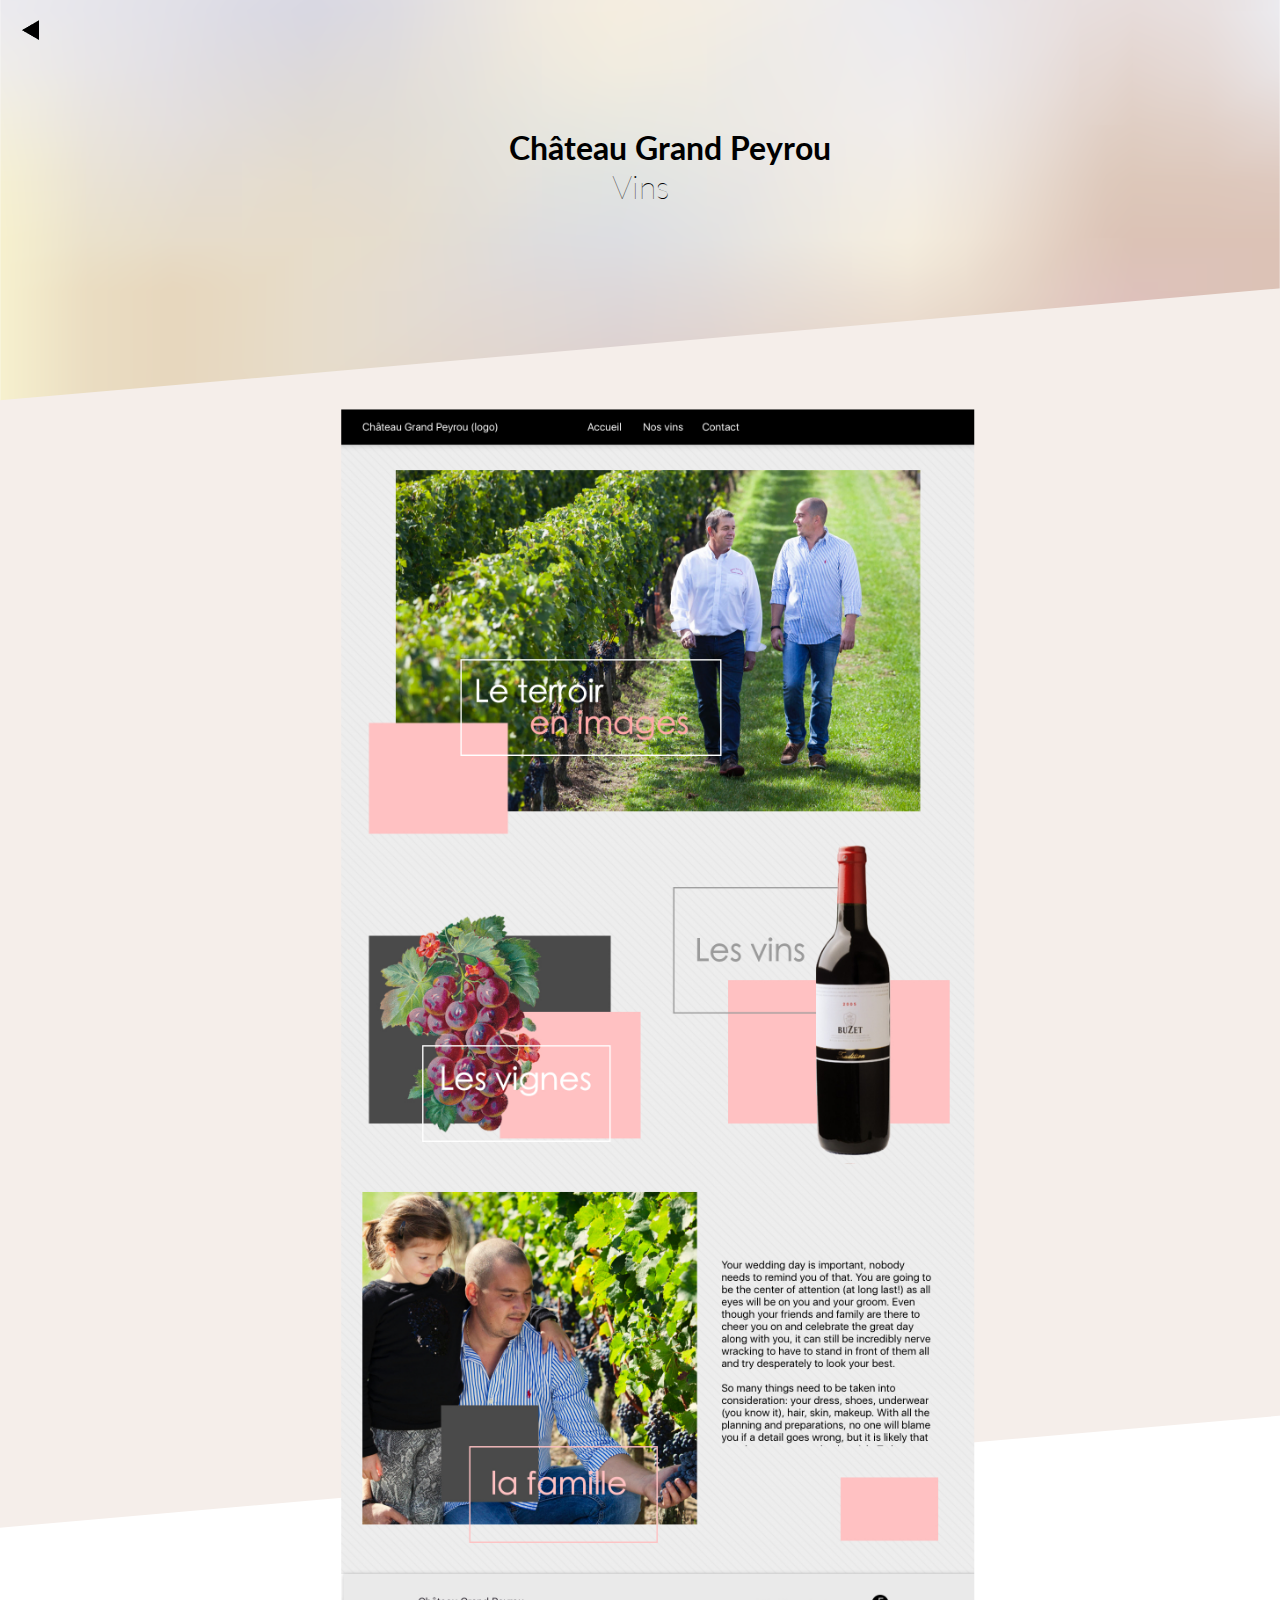
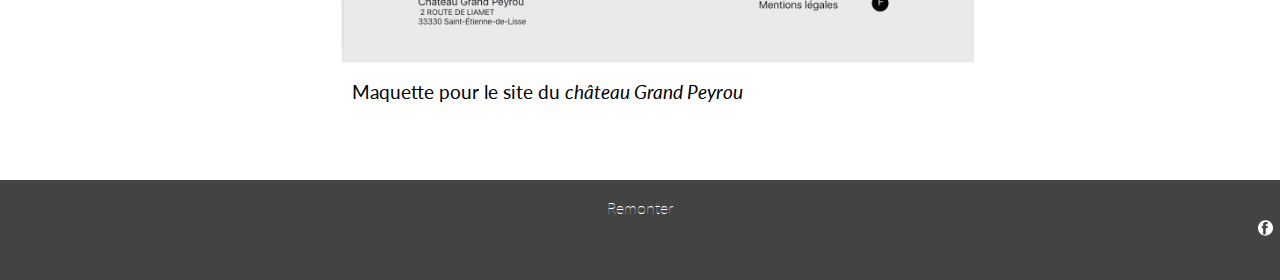
==== chateau-grand-peyrou.html @ f62dc9a3 "nouvelles pages" ====
<!doctype html>
<html>

<head>
    <title> Portfolio Chloé Mormin </title>
    <script src="http://ajax.googleapis.com/ajax/libs/jquery/2.0.0/jquery.min.js"></script>
    <meta charset="UTF-8">
    <meta name="description" content="Ceci est mon portfolio">
    <meta name="keywords" content="portfolio, graphiste, UI designer">
    <meta name="viewport" content="width=device-width,initial-scale=1,maximum-scale=1">
    <link rel="stylesheet" href="styles/reset.css">
    <link rel="stylesheet" href="styles/styles-page-grand-peyrou.css">
    <link href="images/faviconCM.png" rel="icon" type="image/png"> </head>

<body>
    <div class="hero-peyrou" id="haut">
        <a href="index.html"><img src="images/retour.png">
            <!---retour--->
        </a>
        <h1>Château Grand Peyrou</h1>
        <h2>Vins</h2> </div>
    <div class=centre>
        <div class="diagonale"> <img src="images/accueil-peyrou.jpg"> </div>
    </div>
    <section>
        <p>Maquette pour le site du <span>château Grand Peyrou</span></p>
    </section>
    
    <div class="footer"> <a id="remonter" href="#haut">Remonter</a>
        <a id="facebook" href="https://www.facebook.com/ChloeImagine/"> <img src="images/fb.svg"></a>
    </div>
    <script type="text/javascript" src="js/smoothscroll.js"></script>
</body>

</html>
<!--- Commentaire HTML --->
---- styles/styles-page-grand-peyrou.css ----
@import url('https://fonts.googleapis.com/css?family=Lato:100,400,900');
body {
    overflow-x: hidden;
}


/*******                  PAGE ENCRE DES COTEAUX                 **********/

.hero-peyrou {
    background-image: url("../images/fondpastel.png");
    background-size: cover;
    background-repeat: no-repeat;
    background-position: center;
    height: 500px;
}

.hero-peyrou h1 {
    font-family: 'Lato', sans-serif;
    padding-top: 4em;
    font-size: 2em;
    font-weight: bold;
    display: flex;
    justify-content: center;
}

.hero-peyrou h2 {
    font-family: 'Lato', sans-serif;
    font-size: 2em;
    font-weight: 100;
    display: flex;
    justify-content: center;
}

img["../images/retour2.png"] {
    z-index: 1;
    padding-bottom: 5px;
}

.hero-peyrou a {
    z-index: 1;
    margin: 20px;
    display: block;
    float: left;
    font-family: 'lato', sans-serif;
    font-size: 0.8em;
    height: 30px;
}

.hero-peyrou a:hover {
    text-decoration: underline;
}


.diagonale {
    background-color: #f5eeea;
    transform: rotate(-5deg);
    width: 130%;
    margin-left: -15%;
    margin-top: -12%;
    display: flex;
    justify-content: center;
}

.centre {
    margin-left: 8%;
    width: 100vw;
    display: flex;
    justify-content: center;
    align-items: center;
}

img[src="images/accueil-peyrou.jpg"] {
    transform: rotate(5deg);
    margin: -194px -10%;
    margin-top: 4em;
    width: 43%;
    height: 100%;
}

section p {
    font-family: 'Lato', sans-serif;
    padding-top: 11em;
    padding-bottom: 4em;
    margin-left: 27.5%;
    font-size: 1.2em;
    font-weight: 400;
    color: black;
    /*margin:auto;*/
}
section p span {
    font-style: italic;
    font-weight: 400;
}


/*******                  FOOTER                       **********/

.footer {
    background-color: #434343;
    height: 100px;
    min-width: 100%;
    display: flex;
    align-items: center;
    justify-content: center;
    flex-direction: column;
    /*change le sens des parametres align-items et justify-content*/
}

img[src="images/fb.svg"] {
    z-index: 1;
    width: 22%;
    height: 100%;
}

.footer #facebook {
    margin-right: -3em;
    margin-top: -1.5em;
    align-self: flex-end;
}

.footer #remonter {
    color: white;
    font-family: 'Lato', sans-serif;
    font-size: 1em;
    font-weight: 100;
}

.footer #remonter:hover {
    text-decoration: underline;
}
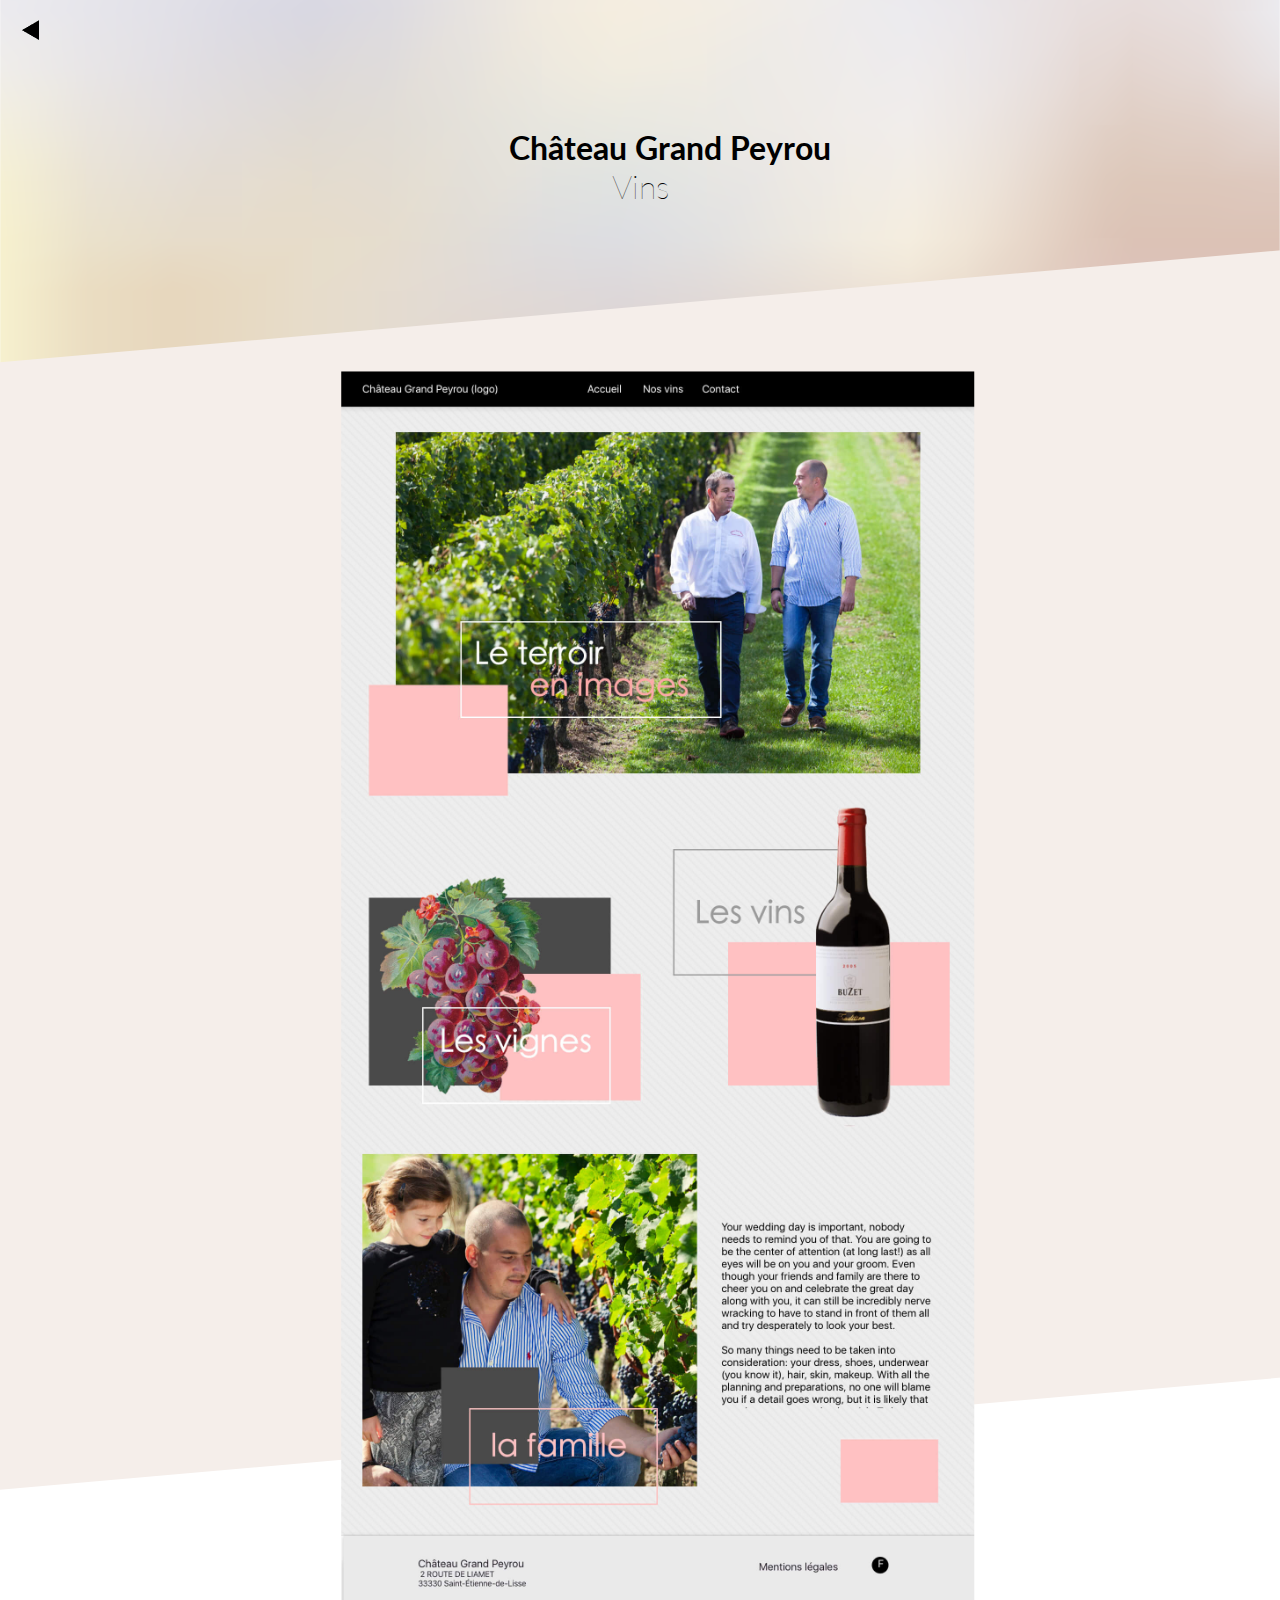
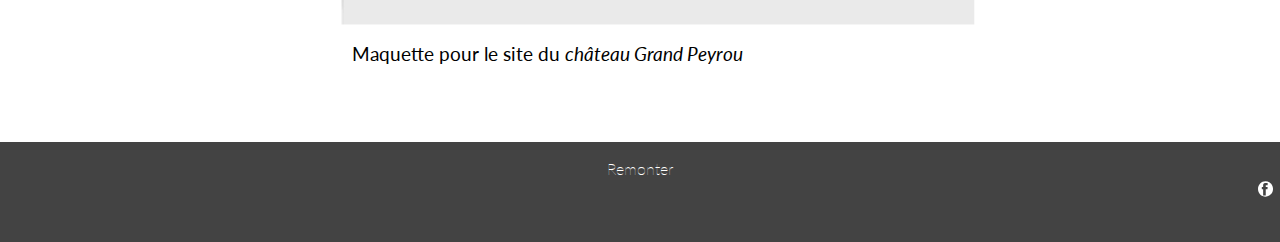
==== commit 4e72b5c3: "media queries" ====
--- a/chateau-grand-peyrou.html
+++ b/chateau-grand-peyrou.html
@@ -30,6 +30,8 @@
         <a id="facebook" href="https://www.facebook.com/ChloeImagine/"> <img src="images/fb.svg"></a>
     </div>
     <script type="text/javascript" src="js/smoothscroll.js"></script>
+        <script type="text/javascript" src="js/stophorizontalscroll.js"></script>
+
 </body>
 
 </html>
--- a/styles/styles-page-grand-peyrou.css
+++ b/styles/styles-page-grand-peyrou.css
@@ -4,7 +4,7 @@
 }
 
 
-/*******                  PAGE ENCRE DES COTEAUX                 **********/
+/*******                  PAGE Grand Peyrou                 **********/
 
 .hero-peyrou {
     background-image: url("../images/fondpastel.png");
@@ -56,7 +56,7 @@
     transform: rotate(-5deg);
     width: 130%;
     margin-left: -15%;
-    margin-top: -12%;
+    margin-top: -12em;
     display: flex;
     justify-content: center;
 }
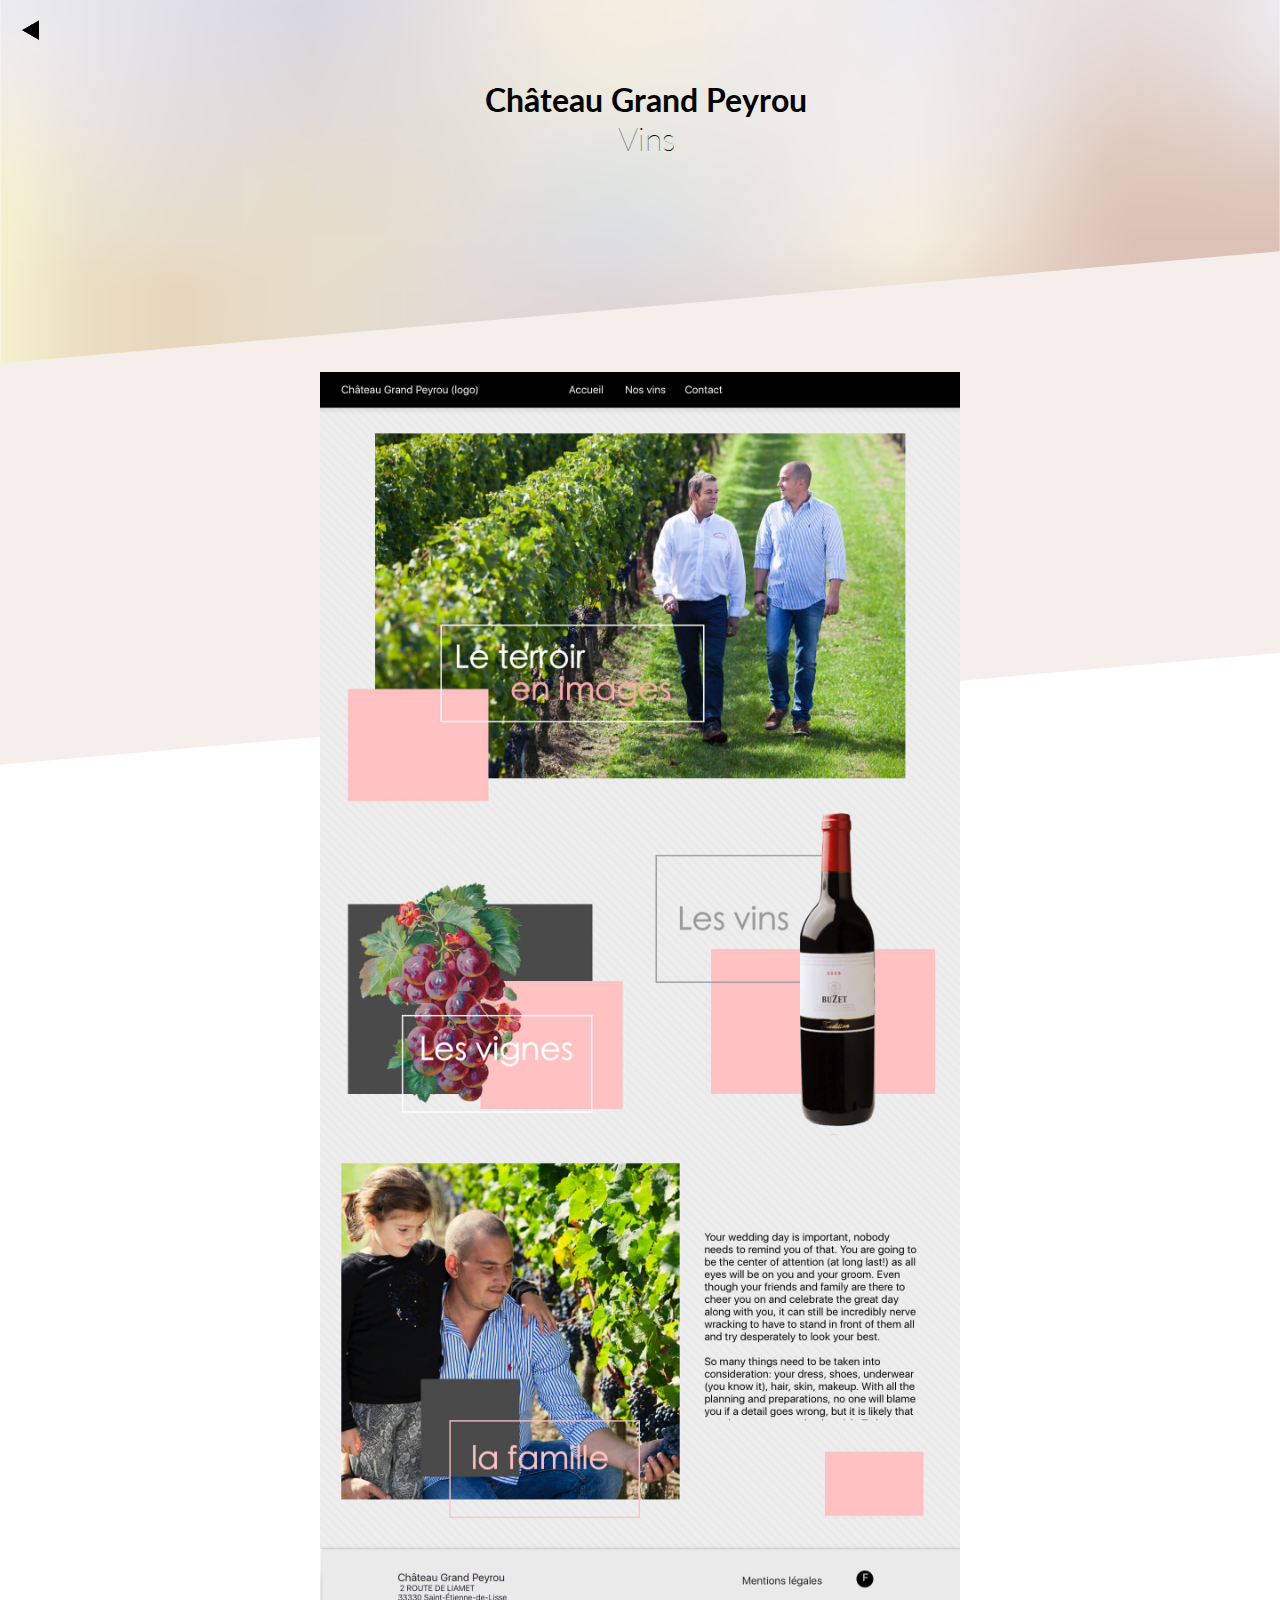
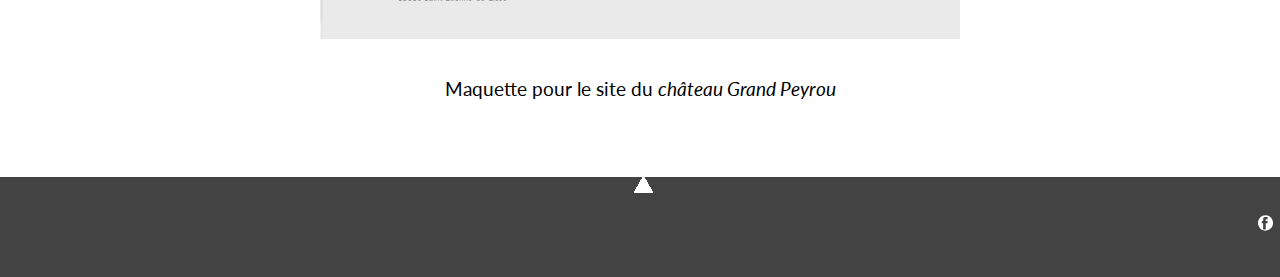
==== commit c1a32407: "Chateau Grand Peyrou ok" ====
--- a/chateau-grand-peyrou.html
+++ b/chateau-grand-peyrou.html
@@ -17,20 +17,32 @@
         <a href="index.html"><img src="images/retour.png">
             <!---retour--->
         </a>
-        <h1>Château Grand Peyrou</h1>
-        <h2>Vins</h2> </div>
+        <div class="placement_titres">
+        <h1>Château Grand Peyrou</h1>
+        <h2>Vins</h2> 
+        </div>
+    </div>
+    <div class="diagonale"></div>
+    
     <div class=centre>
-        <div class="diagonale"> <img src="images/accueil-peyrou.jpg"> </div>
+         <img src="images/accueil-peyrou.jpg"> 
+    
+    <section>
+        <p>Maquette pour le site du <span>château Grand Peyrou</span></p>
+    </section>
     </div>
-    <section>
-        <p>Maquette pour le site du <span>château Grand Peyrou</span></p>
-    </section>
     
-    <div class="footer"> <a id="remonter" href="#haut">Remonter</a>
+    <div class="footer"> 
+        <div class="position">
+            <img src="images/haut.png" id="stop" class="animated">
+            <a id="remonter" href="#haut"> <br>Remonter</a>
+        </div>
+        
         <a id="facebook" href="https://www.facebook.com/ChloeImagine/"> <img src="images/fb.svg"></a>
     </div>
+    
     <script type="text/javascript" src="js/smoothscroll.js"></script>
-        <script type="text/javascript" src="js/stophorizontalscroll.js"></script>
+    <script type="text/javascript" src="js/stophorizontalscroll.js"></script>
 
 </body>
 
--- a/styles/styles-page-grand-peyrou.css
+++ b/styles/styles-page-grand-peyrou.css
@@ -4,7 +4,7 @@
 }
 
 
-/*******                  PAGE Grand Peyrou                 **********/
+/*******                  PAGE GRAND PEYROU                 **********/
 
 .hero-peyrou {
     background-image: url("../images/fondpastel.png");
@@ -14,24 +14,67 @@
     height: 500px;
 }
 
+@media screen and (max-width:1070px) and (min-width:601px){
+    .hero-peyrou {
+    height: 400px;
+}
+}
+
+@media screen and (max-width:600px) and (min-width:320px){
+    .hero-peyrou {
+    height: 400px;
+}
+}
+
+.placement_titres{
+    display:flex;
+    flex-direction: column;
+    align-items: center;
+    padding-top: 5em;
+    margin-right:3em;
+}
+
 .hero-peyrou h1 {
-    font-family: 'Lato', sans-serif;
-    padding-top: 4em;
+    font-family: 'Lato', sans-serif;    
     font-size: 2em;
     font-weight: bold;
-    display: flex;
-    justify-content: center;
+
+}
+
+@media screen and (max-width:1070px) and (min-width:601px){
+.hero-peyrou h1 {
+        font-size: 2rem;
+    }
+    }
+
+@media screen and (max-width:600px) and (min-width:320px){
+    .hero-peyrou h1 {
+    padding-top: -3em;
+    font-size: 1.8em;
+    text-align:center;
+
+}
 }
 
 .hero-peyrou h2 {
     font-family: 'Lato', sans-serif;
     font-size: 2em;
     font-weight: 100;
-    display: flex;
-    justify-content: center;
-}
-
-img["../images/retour2.png"] {
+}
+
+ @media screen and (max-width:1070px) and (min-width:601px){
+    .hero-peyrou h2 {
+    font-size: 1.8rem;
+    }     
+}
+
+@media screen and (max-width:600px) and (min-width:320px){
+    .hero-peyrou h2 {
+    font-size: 1.5em;
+}
+}
+
+img["images/retour2.png"] {
     z-index: 1;
     padding-bottom: 5px;
 }
@@ -55,38 +98,75 @@
     background-color: #f5eeea;
     transform: rotate(-5deg);
     width: 130%;
+    min-height:25em;
     margin-left: -15%;
     margin-top: -12em;
     display: flex;
     justify-content: center;
 }
 
+@media screen and (max-width:1200px) and (min-width:1001px){
+    .diagonale {
+    margin-top: -12em;
+    height:15em;
+    }
+}
+
+@media screen and (max-width:1000px) and (min-width:320px){
+    .diagonale {
+    margin-top: -12em;
+    max-height:8em;
+    }
+}
+
 .centre {
-    margin-left: 8%;
-    width: 100vw;
+    margin-left: 25%;
+    width:50%;
     display: flex;
+    flex-direction: column;
     justify-content: center;
     align-items: center;
+    margin-top:-25em;
+    position:relative;
+    z-index:1;
+}
+
+@media screen and (max-width:550px) and (min-width:320px){
+    .centre {
+        width:80%;
+        margin-left: 10%;
+}
 }
 
 img[src="images/accueil-peyrou.jpg"] {
-    transform: rotate(5deg);
-    margin: -194px -10%;
-    margin-top: 4em;
-    width: 43%;
-    height: 100%;
+    margin-top:4em;
+    width:100%;
+    height:auto;
+}
+
+@media screen and (max-width:700px) and (min-width:320px){
+    img[src="images/accueil-peyrou.jpg"] {
+        margin-top:2em;
+}
 }
 
 section p {
     font-family: 'Lato', sans-serif;
-    padding-top: 11em;
+    margin-top: 2em;
     padding-bottom: 4em;
-    margin-left: 27.5%;
+    text-align:center;
     font-size: 1.2em;
     font-weight: 400;
     color: black;
-    /*margin:auto;*/
-}
+}
+
+@media screen and (max-width:1200px) and (min-width:320px){
+    section p{
+    font-size: 1em;
+    padding-bottom:3em;
+    }
+}
+
 section p span {
     font-style: italic;
     font-weight: 400;
@@ -97,13 +177,77 @@
 
 .footer {
     background-color: #434343;
-    height: 100px;
+     height: 100px;
     min-width: 100%;
     display: flex;
     align-items: center;
     justify-content: center;
     flex-direction: column;
     /*change le sens des parametres align-items et justify-content*/
+}
+
+.position{
+    width:10px;
+    height:auto;
+    position:relative;
+    display:flex;
+    align-items: center;
+    margin-top:1em;
+
+}
+
+.footer #remonter {
+    opacity:0;
+    padding:1em;
+    margin-top:0.5em;
+    position:absolute;
+    left:calc( ( 100% - 85px ) / 2 );
+}
+
+.footer #remonter:hover {
+    opacity:1;
+    color: white;
+    font-family: 'Lato', sans-serif;
+    font-size: 0.9em;
+    font-weight: 100;
+    padding:1em;
+}
+
+
+.animated{
+        margin-top:-1.5em;
+        padding-bottom:2em;
+        position:absolute;
+        left:calc( ( 100% - 12px ) / 2 );
+/*    margin-left:2em;*/
+/*    margin-bottom:1em*/
+    animation: myanim 2s linear infinite;
+    -webkit-animation-direction: alternate; /* Safari 4.0 - 8.0 */
+    animation-direction: alternate;
+    -webkit-animation-play-state: running
+}
+
+.animated:hover{
+    animation: stop;
+}
+
+.animated.off {
+		-moz-animation-name: none;
+	-webkit-animation-name: none;
+	-ms-animation-name: none;
+		animation-name: none;	
+	}
+
+/* Code for old Chrome, Safari and Opera */
+@-webkit-keyframes myanim {
+    from {top: 0px;}
+    to {top: 10px;}
+}
+
+/* Standard syntax */
+@keyframes myanim {
+    from {top: 0px;}
+    to {top: 10px;}
 }
 
 img[src="images/fb.svg"] {
@@ -118,13 +262,34 @@
     align-self: flex-end;
 }
 
-.footer #remonter {
-    color: white;
-    font-family: 'Lato', sans-serif;
-    font-size: 1em;
-    font-weight: 100;
-}
-
-.footer #remonter:hover {
-    text-decoration: underline;
-}+@media screen and (max-width:1070px) and (min-width:800px){
+    
+    .footer{
+        height:70px;
+    }
+    }
+
+@media screen and (max-width:799px) and (min-width:550px){
+    .footer{
+        height:70px;
+    }
+    }
+
+@media screen and (max-width:549px) and (min-width:320px){
+
+    .footer{
+        height:50px;
+        margin-top:-1em;
+    }
+    
+    .footer #remonter {
+    display:none;
+}
+    
+    .animated{
+        display:none;
+}
+    #facebook{
+        display:none;
+    }
+    }
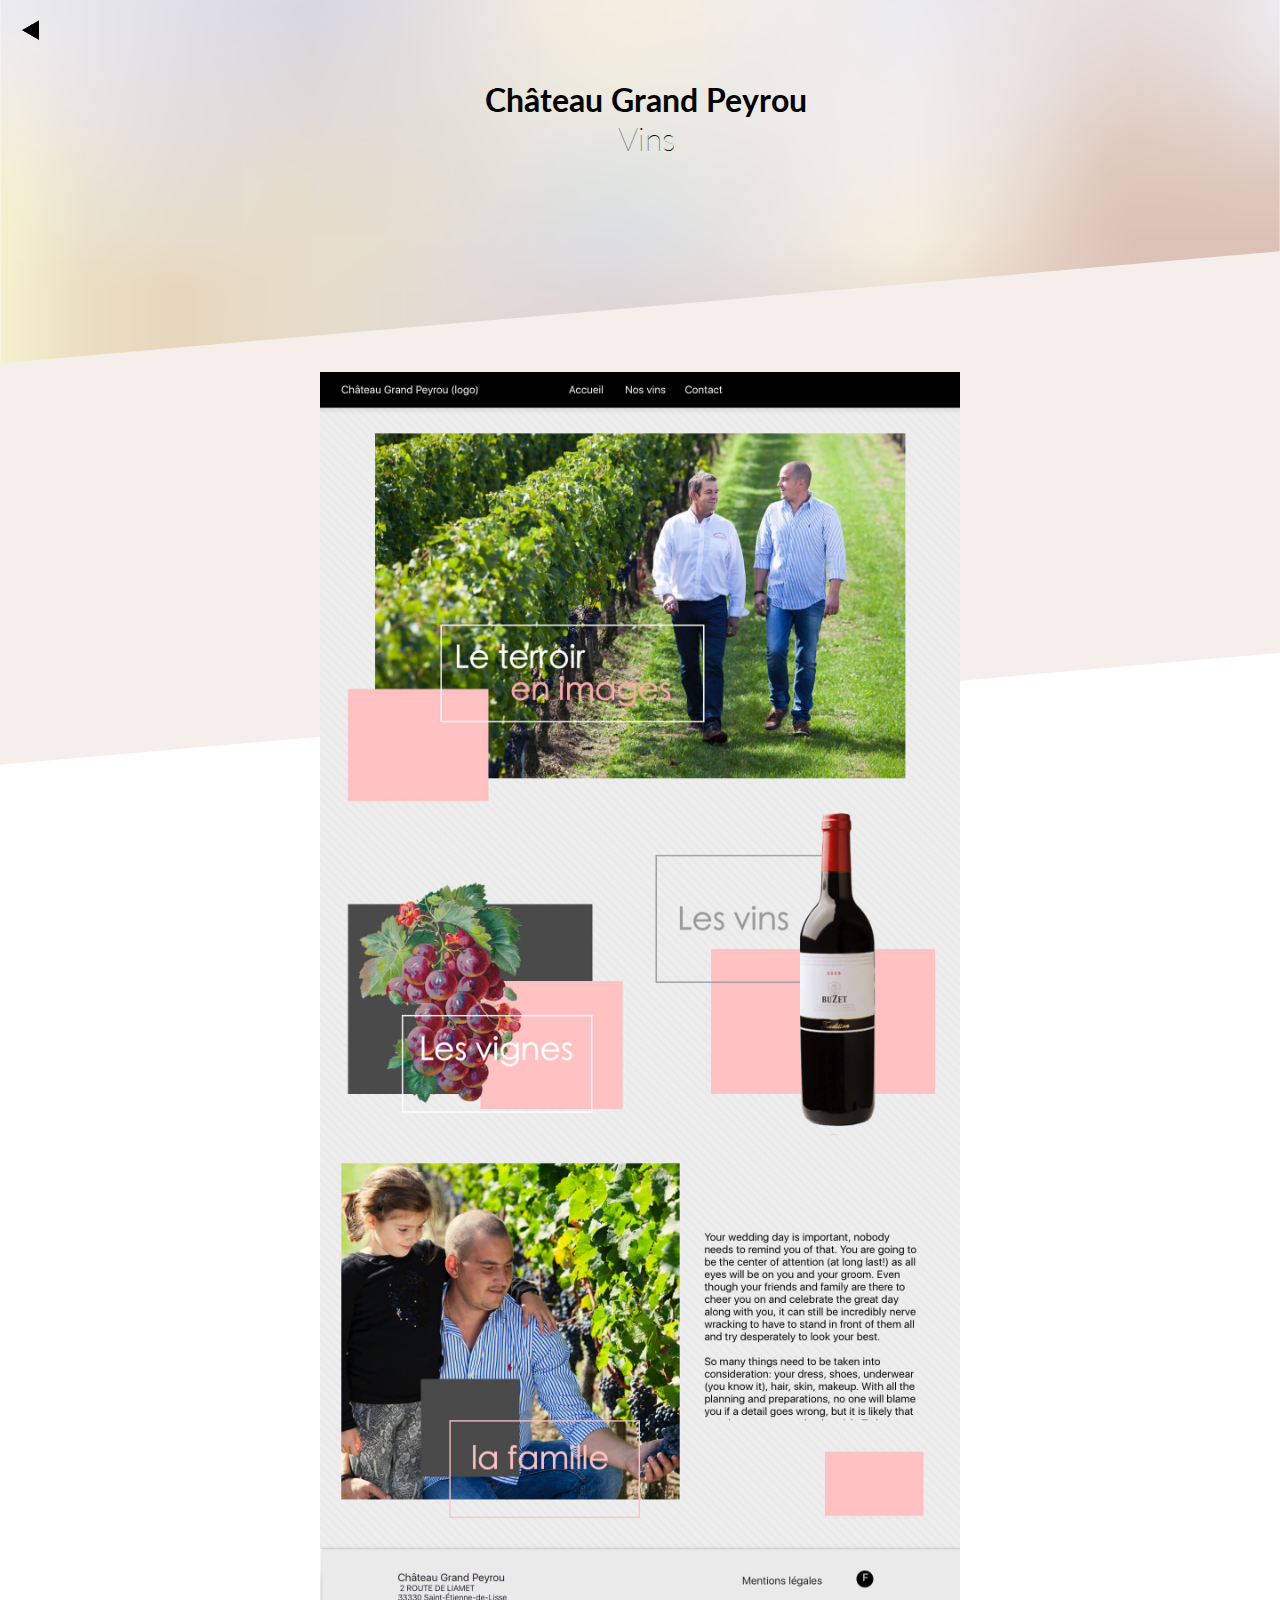
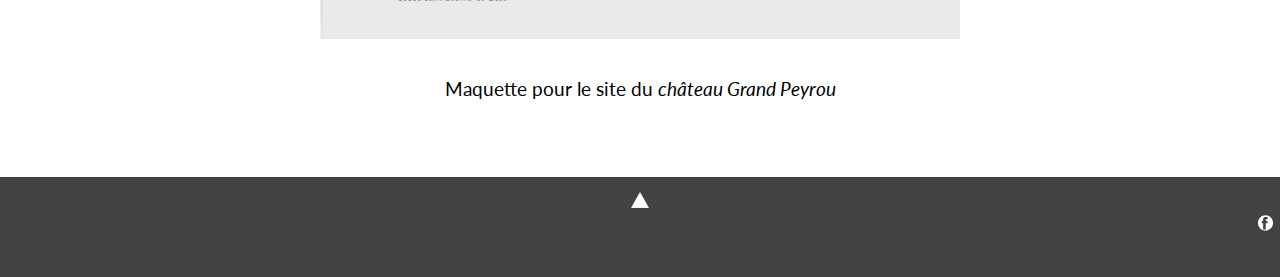
==== commit e4f15863: "Maj arrow animated et animation titre hero" ====
--- a/chateau-grand-peyrou.html
+++ b/chateau-grand-peyrou.html
@@ -34,7 +34,7 @@
     
     <div class="footer"> 
         <div class="position">
-            <img src="images/haut.png" id="stop" class="animated">
+            <div id="stop" class="arrow animated"></div>
             <a id="remonter" href="#haut"> <br>Remonter</a>
         </div>
         
--- a/styles/styles-page-grand-peyrou.css
+++ b/styles/styles-page-grand-peyrou.css
@@ -214,13 +214,18 @@
 }
 
 
+.arrow{
+    width: 0;
+    height: 0;
+    border-style: solid;
+    border-width: 0 9px 16px 9px;
+    border-color: transparent transparent white transparent;
+}
+
 .animated{
-        margin-top:-1.5em;
-        padding-bottom:2em;
-        position:absolute;
-        left:calc( ( 100% - 12px ) / 2 );
-/*    margin-left:2em;*/
-/*    margin-bottom:1em*/
+    margin-top:-1.5em;
+    position:absolute;
+    left:calc( ( 100% - 18px ) / 2 );
     animation: myanim 2s linear infinite;
     -webkit-animation-direction: alternate; /* Safari 4.0 - 8.0 */
     animation-direction: alternate;
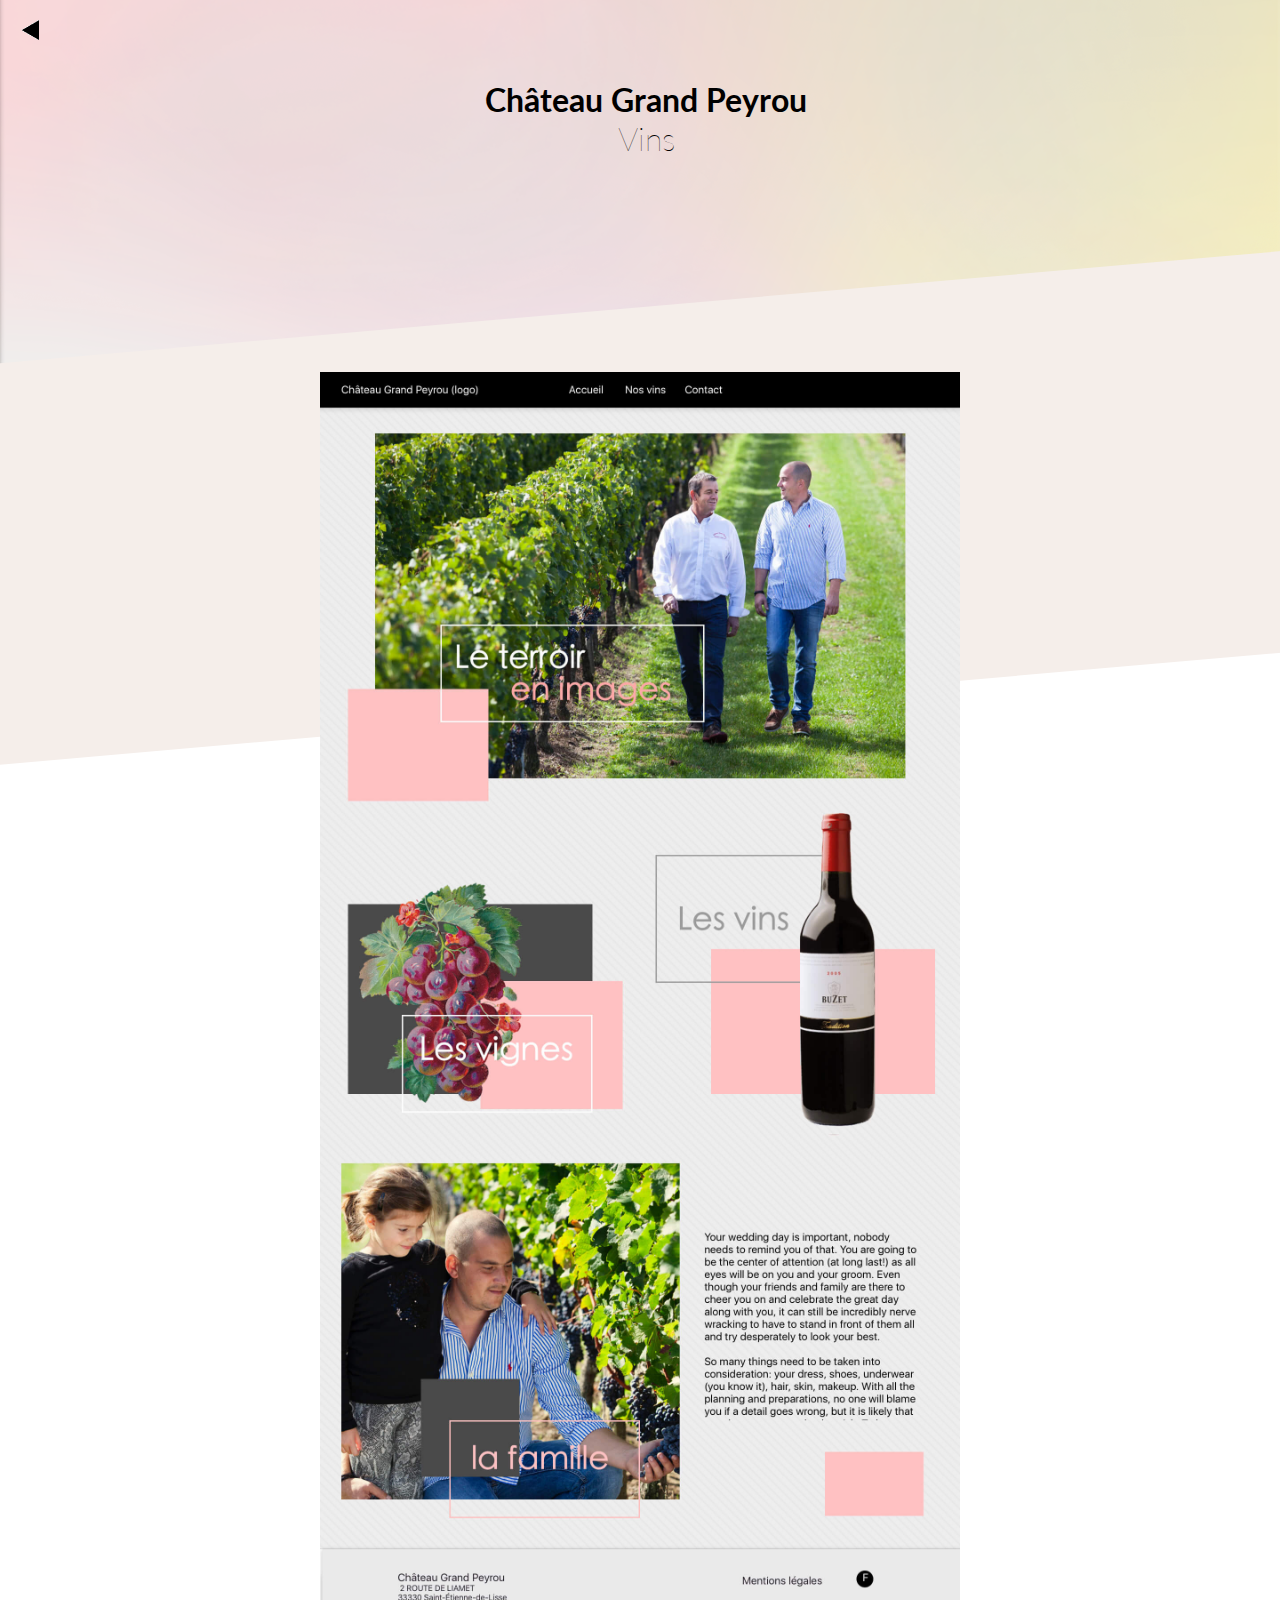
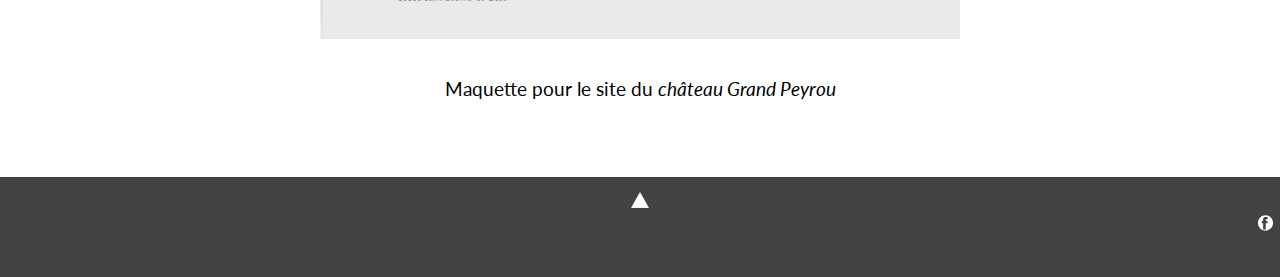
==== commit 7bb6745c: "mise à jour 6 novembre 2022" ====
--- a/chateau-grand-peyrou.html
+++ b/chateau-grand-peyrou.html
@@ -42,7 +42,6 @@
     </div>
     
     <script type="text/javascript" src="js/smoothscroll.js"></script>
-    <script type="text/javascript" src="js/stophorizontalscroll.js"></script>
 
 </body>
 
